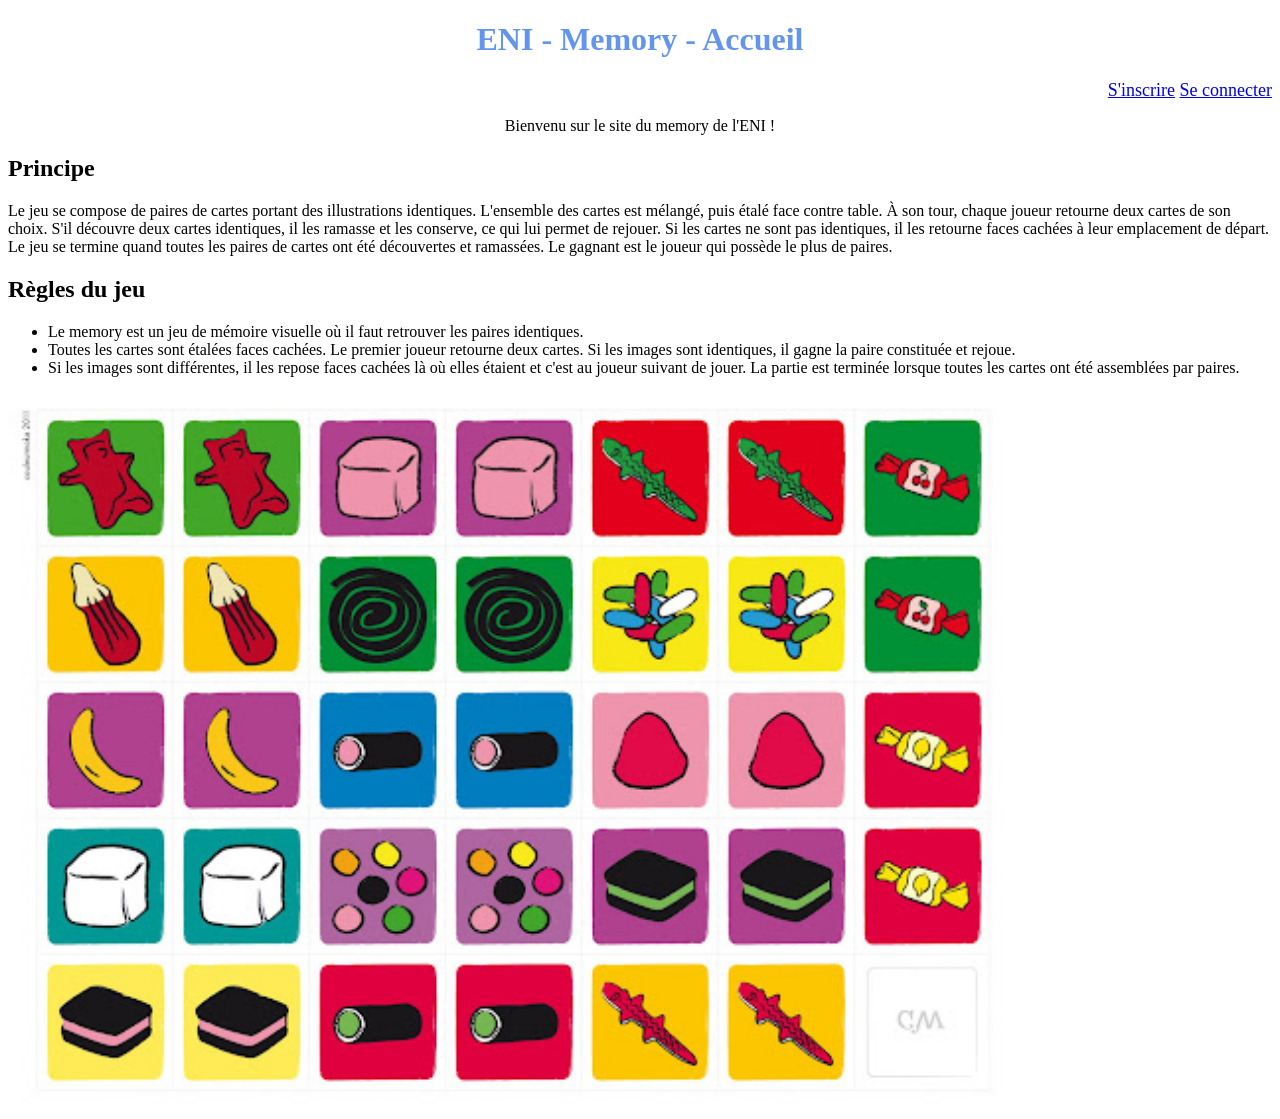
==== index.html @ fc8a35c4 "Première étape: des pages de l'acccueil, l'inscription et la connextion sont crées, elles fonctionnn" ====
<!DOCTYPE html>
<html lang="en">
    <head>
        <meta charset="UTF-8">
        <meta name="viewport" content="width=device-width, initial-scale=1.0">
        <title>Document</title>
        <link rel="stylesheet" href="style.css">
    </head>
    <body>
        <h1>ENI - Memory - Accueil</h1>
        
        <header>
            <nav>
                <a href=inscription.html>S'inscrire</a>
                <a href=login.html>Se connecter</a>
            </nav>
            <p>Bienvenu sur le site du memory de l'ENI !</p>
        </header>
        <main>
            <h2>Principe</h2>
            <p>Le jeu se compose de paires de cartes portant des illustrations
                identiques. L'ensemble des cartes est mélangé, puis étalé face
                contre table. À son tour, chaque joueur retourne deux cartes de son
                choix. S'il découvre deux cartes identiques, il les ramasse et les
                conserve, ce qui lui permet de rejouer. Si les cartes ne sont pas
                identiques, il les retourne faces cachées à leur emplacement de
                départ.

                Le jeu se termine quand toutes les paires de cartes ont été
                découvertes et ramassées. Le gagnant est le joueur qui possède le
                plus de paires.</p>
            <h2>Règles du jeu</h2>
            <p>
                <ul>
                    <li>Le memory est un jeu de mémoire visuelle où il faut
                        retrouver les paires identiques.  </li>
                    <li>Toutes les cartes sont
                        étalées faces cachées. Le premier joueur retourne deux
                        cartes. Si les images sont identiques, il gagne la paire
                        constituée et rejoue.</li>
                    <li>Si les images sont différentes, il les
                        repose faces cachées là où elles étaient et c'est au joueur
                        suivant de jouer. La partie est terminée lorsque toutes les
                        cartes ont été assemblées par paires.</li>
                </ul>
            </p>
            <div class="imgaccueil">
                <img src="images/demo_jeu.jpg" alt="demo_jeu">
            </div>
    
        </main>
    </body>
</html>
---- style.css ----
img {
    width: 80%;
}

h1 {
    text-align: center;
    color: cornflowerblue;
}

header {
    text-align: center;
}

nav {
    text-align: right;
    font-size: large;
}
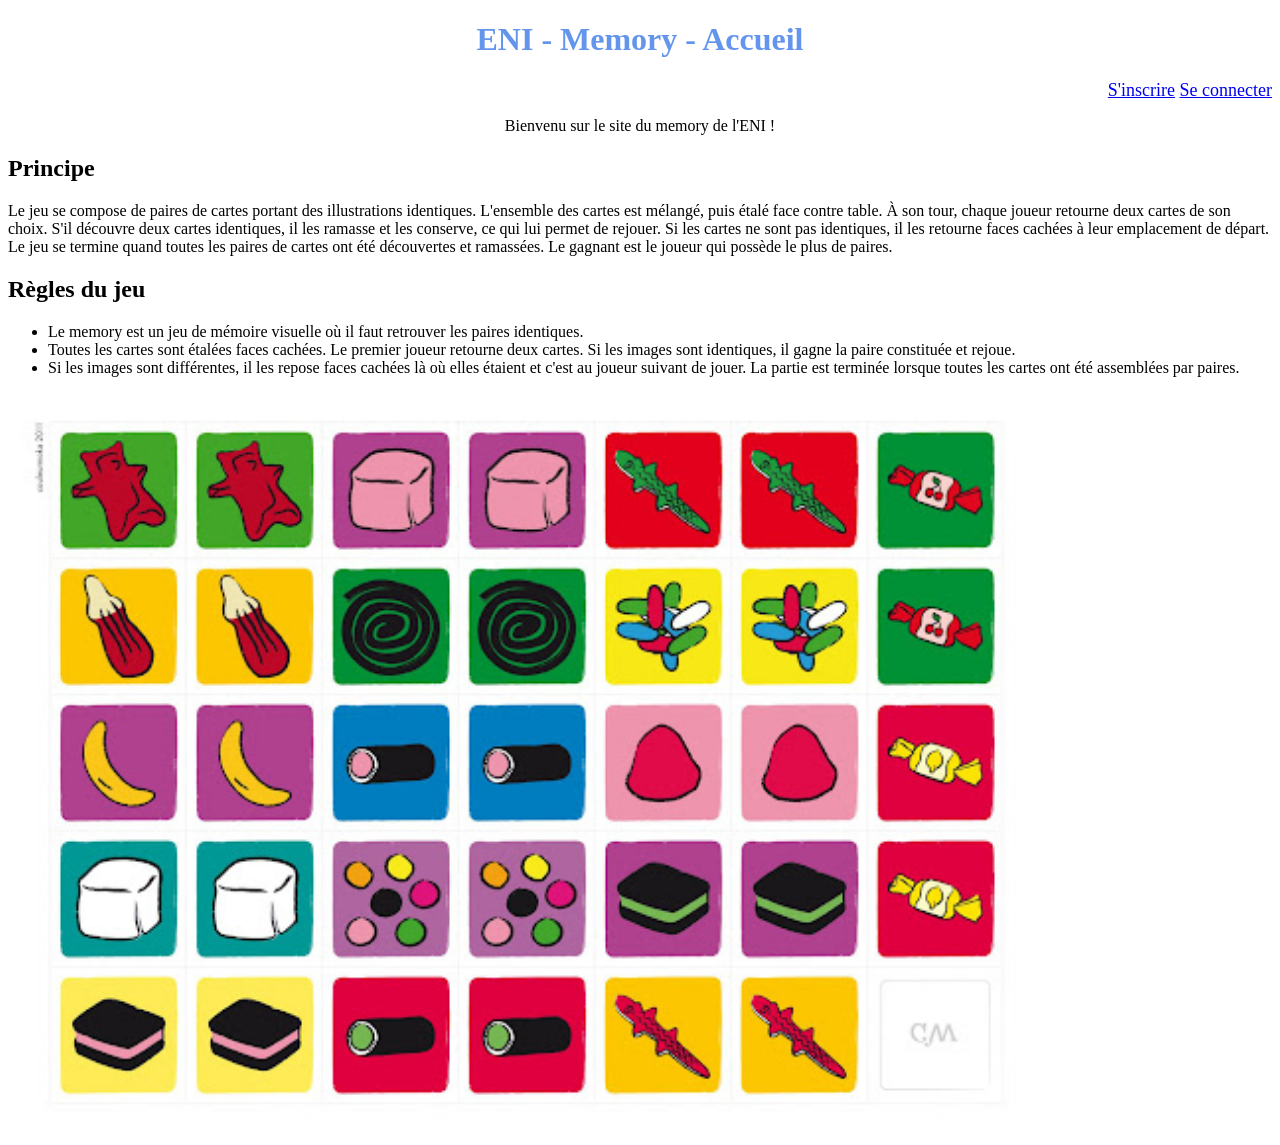
==== commit 3566e26d: "La page de Jeu créée, le jeu fonctionnne avec des contraites" ====
--- a/index.html
+++ b/index.html
@@ -44,8 +44,8 @@
                         cartes ont été assemblées par paires.</li>
                 </ul>
             </p>
-            <div class="imgaccueil">
-                <img src="images/demo_jeu.jpg" alt="demo_jeu">
+            <div>
+                <img src="images/demo_jeu.jpg" class="imgaccueil" alt="demo_jeu">
             </div>
     
         </main>
--- a/style.css
+++ b/style.css
@@ -1,4 +1,4 @@
-img {
+.imgaccueil {
     width: 80%;
 }
 
@@ -14,4 +14,20 @@
 nav {
     text-align: right;
     font-size: large;
+}
+
+img {
+    width: 14%;
+    height: 14%;
+    margin: 1%;
+}
+
+.imageZone {
+    display: flex;
+    align-items:justify;
+    align-content: space-between;
+}
+
+article {
+    text-align: center;
 }
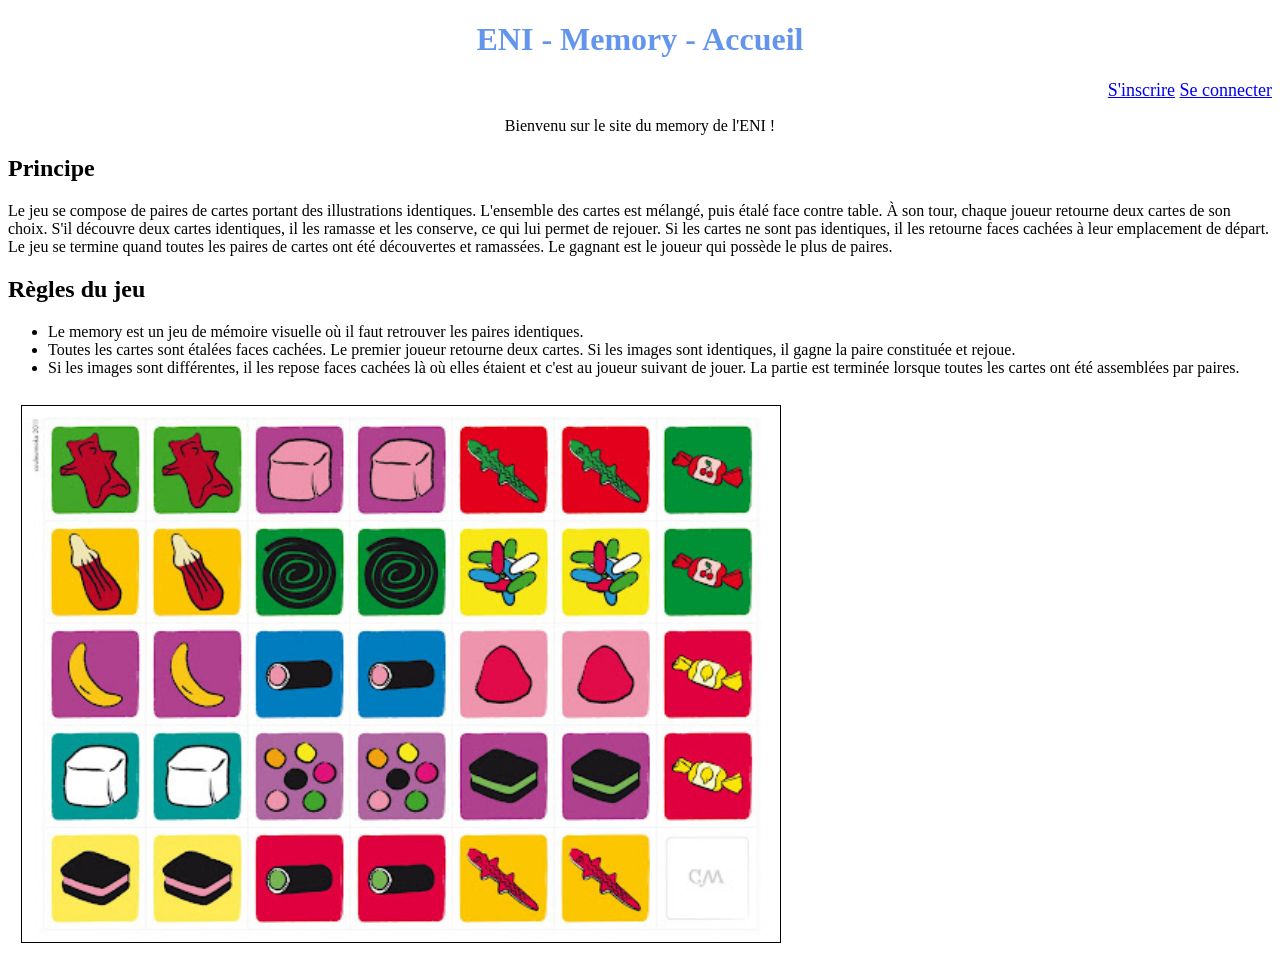
==== commit a90b2572: "modif html" ====
--- a/index.html
+++ b/index.html
@@ -16,7 +16,7 @@
             </nav>
             <p>Bienvenu sur le site du memory de l'ENI !</p>
         </header>
-        <main>
+        <div>
             <h2>Principe</h2>
             <p>Le jeu se compose de paires de cartes portant des illustrations
                 identiques. L'ensemble des cartes est mélangé, puis étalé face
@@ -48,6 +48,6 @@
                 <img src="images/demo_jeu.jpg" class="imgaccueil" alt="demo_jeu">
             </div>
     
-        </main>
+        </div>
     </body>
 </html>
--- a/style.css
+++ b/style.css
@@ -1,10 +1,16 @@
 .imgaccueil {
-    width: 80%;
+    width: 60%;
+    height: 60%;
 }
 
 h1 {
     text-align: center;
     color: cornflowerblue;
+}
+
+main {
+    display: flex;
+    justify-content: center;
 }
 
 header {
@@ -17,17 +23,69 @@
 }
 
 img {
-    width: 14%;
-    height: 14%;
+    flex: 1;
+    width: 7rem;
+    height: 7rem;
+    align-items:justify;
     margin: 1%;
+    border: 0.1rem solid;
 }
 
-.imageZone {
+#imageZone {
+    width: 58%;
+    height: 50%;
     display: flex;
-    align-items:justify;
-    align-content: space-between;
+    flex-wrap: wrap;
+    justify-content: center;
+    align-items: center;
 }
 
-article {
-    text-align: center;
+form {
+    width: 60%;
+    height: 60%;
+    align-self:center;
+    padding-left: 15rem;
+}
+
+input {
+    width: 100%;
+  padding: 1rem 2rem;
+  margin: 1rem 0;
+  box-sizing: border-box;
+}
+
+legend {
+    font-size:x-large;
+    padding-left: 15rem;
+    margin-top: 5rem;
+    margin-bottom: 1rem;
+}
+
+.login {
+    margin-top: 5rem;
+    margin-left: 10rem;
+    margin-right: 10rem;
+}
+
+button {
+    margin-right: 1rem;
+}
+
+.profile {
+    margin-top: 5rem;
+    margin-left: 5rem;
+}
+
+.champ {
+    margin-left: 10rem;
+    font-size: larger;
+}
+
+.titre {
+    font-style: italic;
+    font-size: larger;
+}
+
+.lien {
+    margin-right: 2rem;
 }
